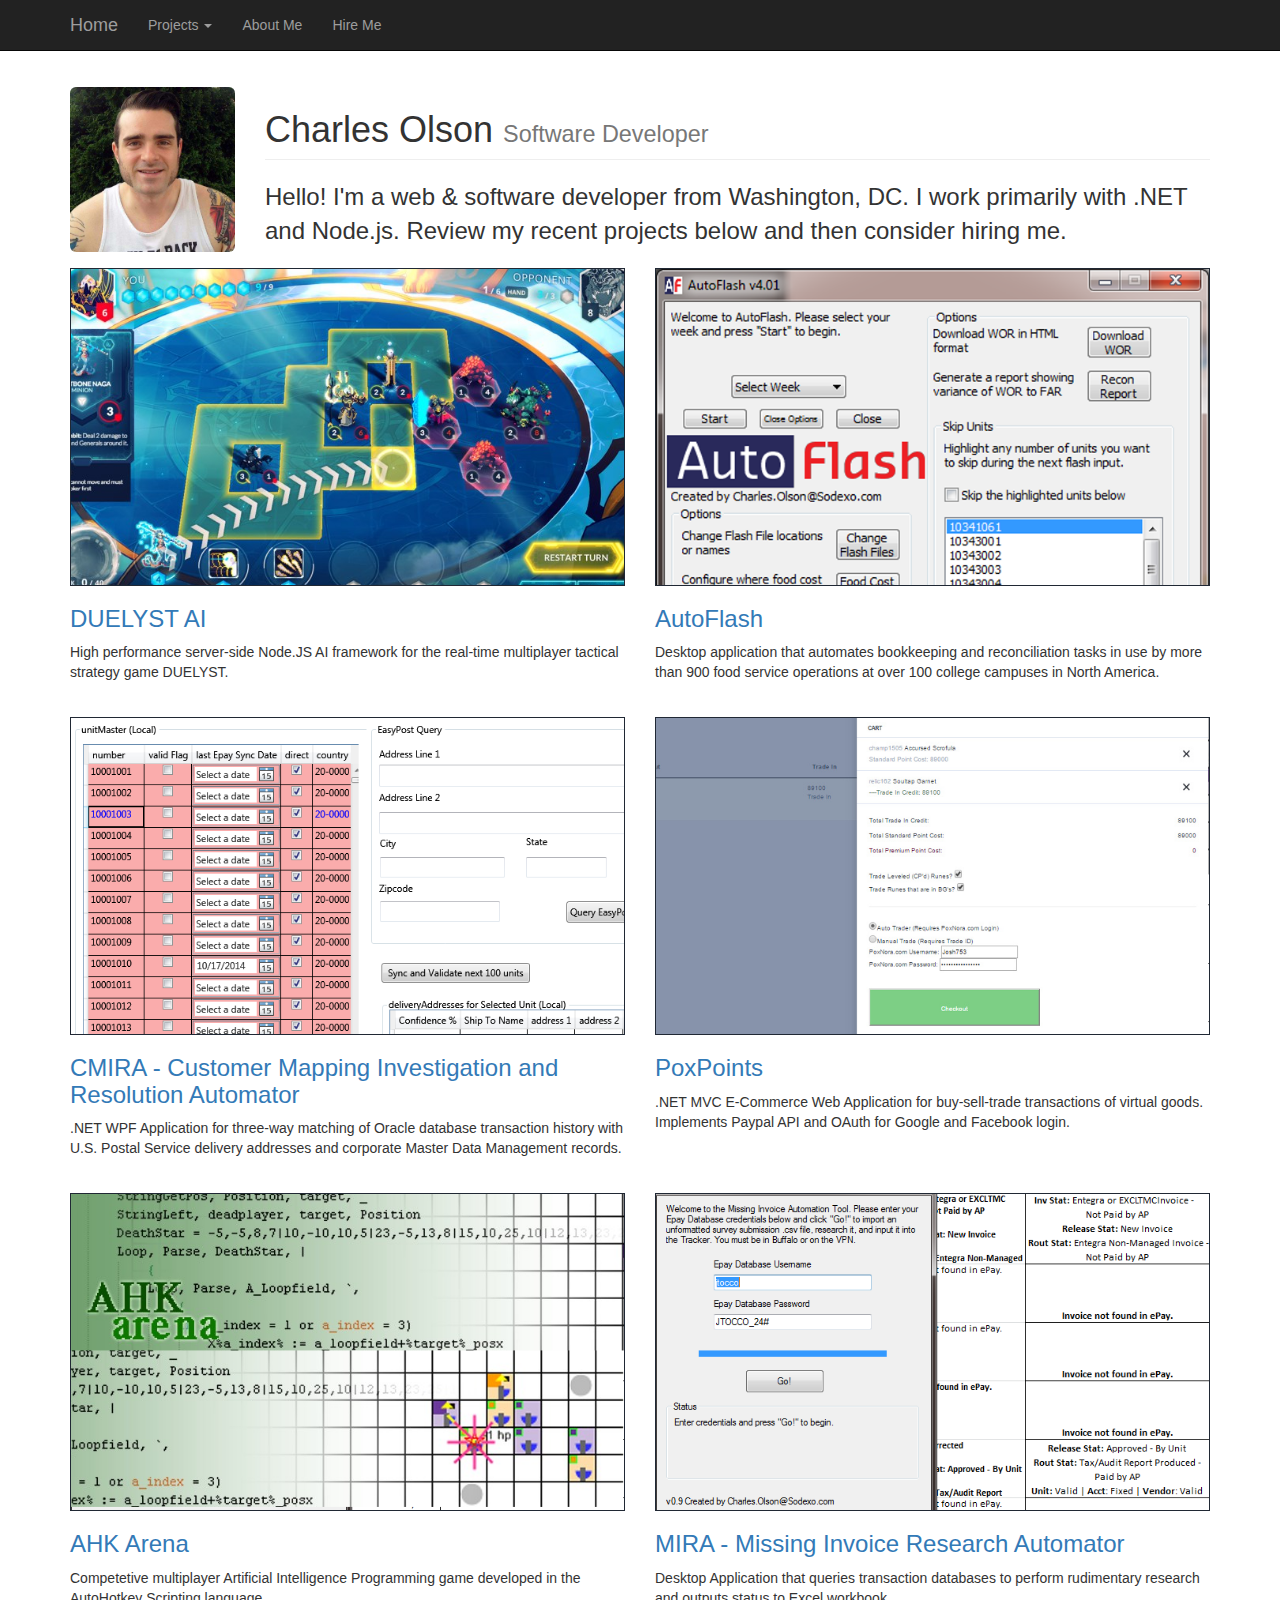
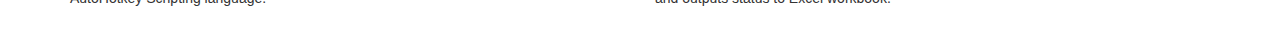
==== index.html @ a9247606 "2" ====
﻿<!DOCTYPE html>
<html lang="en">

<head>

    <meta charset="utf-8">
    <meta http-equiv="X-UA-Compatible" content="IE=edge">
    <meta name="viewport" content="width=device-width, initial-scale=1">
    <meta name="description" content="Professional page for Software Developer Charles Olson">
    <meta name="author" content="Charles Olson">

    <title>Charles Olson | Software Developer</title>

    <!-- Bootstrap Core CSS -->
    <link href="css/bootstrap.min.css" rel="stylesheet">

    <!-- Custom CSS -->
    <link href="css/2-col-portfolio.css" rel="stylesheet">

    <!-- HTML5 Shim and Respond.js IE8 support of HTML5 elements and media queries -->
    <!-- WARNING: Respond.js doesn't work if you view the page via file:// -->
    <!--[if lt IE 9]>
        <script src="https://oss.maxcdn.com/libs/html5shiv/3.7.0/html5shiv.js"></script>
        <script src="https://oss.maxcdn.com/libs/respond.js/1.4.2/respond.min.js"></script>
    <![endif]-->

</head>

<body>

  <!-- Navigation -->
  <nav class="navbar navbar-inverse navbar-fixed-top" role="navigation">
    <div class="container">
      <!-- Brand and toggle get grouped for better mobile display -->
      <div class="navbar-header">
        <button type="button" class="navbar-toggle" data-toggle="collapse" data-target="#bs-example-navbar-collapse-1">
          <span class="sr-only">Toggle navigation</span>
          <span class="icon-bar"></span>
          <span class="icon-bar"></span>
          <span class="icon-bar"></span>
        </button>
        <a class="navbar-brand" href="/index.html">Home</a>
      </div>
      <!-- Collect the nav links, forms, and other content for toggling -->
      <div class="collapse navbar-collapse" id="bs-example-navbar-collapse-1">
        <ul class="nav navbar-nav">
          <li class="dropdown">
            <a class="dropdown-toggle" data-toggle="dropdown" href="#">
              Projects
              <span class="caret"></span>
            </a>
            <ul class="dropdown-menu">
              <li><a href="#">DUELYST AI</a></li>
              <li><a href="#">AutoFlash</a></li>
              <li><a href="#">CMIRA</a></li>
              <li><a href="#">PoxPoints</a></li>
              <li><a href="#">AHK Arena</a></li>
              <li><a href="#">MIRA</a></li>
            </ul>
          </li>
          <li>
            <a href="about.html">About Me</a>
          </li>
          <li>
            <a href="hire-me.html">Hire Me</a>
          </li>
        </ul>
      </div>
      <!-- /.navbar-collapse -->
    </div>
    <!-- /.container -->
  </nav>
    <!-- Page Content -->
    <div class="container">

        <!-- Page Header -->
        <div class="row">
          <div class="col-lg-2">
            <div class="selfie-card">
              <img class="img-responsive img-rounded" src="images/selfie.jpg" />
            </div>
          </div>
          <div class="col-lg-10">
            <div class="header-title">
              <h1 class="page-header">
                Charles Olson
                <small>Software Developer</small>
              </h1>
            </div>
            <div class="introduction-text">
              Hello! I'm a web & software developer from Washington, DC. I work primarily with .NET and Node.js.

              Review my recent projects below and then consider hiring me.
            </div>
          </div>
        </div>
        <!-- /.row -->

        <!-- Projects Row -->
        <div class="row">
            <div class="col-md-6 portfolio-item">
                <a href="#">
                    <img class="img-responsive img-project" src="images/project_dl700x400.png" alt="">
                </a>
                <h3>
                    <a href="#">DUELYST AI</a>
                </h3>
                <p>High performance server-side Node.JS AI framework for the real-time multiplayer tactical strategy game DUELYST.</p>
            </div>
            <div class="col-md-6 portfolio-item">
                <a href="#">
                    <img class="img-responsive img-project" src="images/project_af700x400.png" alt="">
                </a>
                <h3>
                    <a href="#">AutoFlash</a>
                </h3>
                <p>Desktop application that automates bookkeeping and reconciliation tasks in use by more than 900 food service operations at over 100 college campuses in North America.</p>
            </div>
        </div>
        <!-- /.row -->

        <!-- Projects Row -->
        <div class="row">
            <div class="col-md-6 portfolio-item">
                <a href="#">
                    <img class="img-responsive img-project" src="images/project_cm700x400.png" alt="">
                </a>
                <h3>
                    <a href="#">CMIRA - Customer Mapping Investigation and Resolution Automator</a>
                </h3>
                <p>.NET WPF Application for three-way matching of Oracle database transaction history with U.S. Postal Service delivery addresses and corporate Master Data Management records.</p>
            </div>
          <div class="col-md-6 portfolio-item">
            <a href="#">
              <img class="img-responsive img-project" src="images/project_pp700x400.png" alt="">
            </a>
            <h3>
              <a href="#">PoxPoints</a>
            </h3>
            <p>.NET MVC E-Commerce Web Application for buy-sell-trade transactions of virtual goods. Implements Paypal API and OAuth for Google and Facebook login.</p>
          </div>
        </div>
        <!-- /.row -->

        <!-- Projects Row -->
        <div class="row">
            <div class="col-md-6 portfolio-item">
                <a href="#">
                    <img class="img-responsive img-project" src="images/project_ahka700x400.png" alt="">
                </a>
                <h3>
                    <a href="#">AHK Arena</a>
                </h3>
                <p>Competetive multiplayer Artificial Intelligence Programming game developed in the AutoHotkey Scripting language.</p>
            </div>
          <div class="col-md-6 portfolio-item">
            <a href="#">
              <img class="img-responsive img-project" src="images/project_mi700x400.png" alt="">
            </a>
            <h3>
              <a href="#">MIRA - Missing Invoice Research Automator</a>
            </h3>
            <p>Desktop Application that queries transaction databases to perform rudimentary research and outputs status to Excel workbook.</p>
          </div>
        </div>
        <!-- /.row -->

        <!--<hr>-->

        <!-- Pagination -->
        <!--<div class="row text-center">
            <div class="col-lg-12">
                <ul class="pagination">
                    <li>
                        <a href="#">&laquo;</a>
                    </li>
                    <li class="active">
                        <a href="#">1</a>
                    </li>
                    <li>
                        <a href="#">2</a>
                    </li>
                    <li>
                        <a href="#">3</a>
                    </li>
                    <li>
                        <a href="#">4</a>
                    </li>
                    <li>
                        <a href="#">5</a>
                    </li>
                    <li>
                        <a href="#">&raquo;</a>
                    </li>
                </ul>
            </div>
        </div>-->
        <!-- /.row -->

        <!--<hr>

        <footer>
            <div class="row">
                <div class="col-lg-12">
                    <p>Copyright &copy; Your Website 2014</p>
                </div>
            </div>
        </footer>-->

    </div>
    <!-- /.container -->

    <!-- jQuery -->
    <script src="js/jquery.js"></script>

    <!-- Bootstrap Core JavaScript -->
    <script src="js/bootstrap.min.js"></script>

</body>

</html>
---- css/2-col-portfolio.css ----
/*!
 * Start Bootstrap - 2 Col Portfolio (http://startbootstrap.com/)
 * Copyright 2013-2016 Start Bootstrap
 * Licensed under MIT (https://github.com/BlackrockDigital/startbootstrap/blob/gh-pages/LICENSE)
 */

body {
    padding-top: 70px; /* Required padding for .navbar-fixed-top. Remove if using .navbar-static-top. Change if height of navigation changes. */
}

.portfolio-item {
    margin-bottom: 25px;
}

footer {
    margin: 50px 0;
}

.selfie-card {
  padding-top: 10%;
  padding-bottom: 10%;
  /*padding: 10% 10% 10% 0%;*/
  max-width: 200px;
}

.introduction-text {
  font-size: x-large;
  padding-bottom: 10px;
}

.header-title {
  padding-top:0%;
}

.img-project {
  border: 1px solid #202834;
}

.img-about {
  border-radius: 3px;
  max-width: 100%;
  height: auto;
  }

.column {
  max-width: 90rem;
}

.clearfix {
  overflow: auto;
}

.about-ul {
  overflow: hidden;
}

.content-body {
  margin: 2rem;
  font-size: large;
}

.fig-image {
  float: left;
  margin: 0 2rem 2rem 0;
}

.fig-image-caption {
  font-family: "DINPro", Helvetica Neue, Helvetica, Arial, sans-serif;
  letter-spacing: .08rem;
  color: #878787;
  font-size: 1.4rem;
  font-weight: 300;
  line-height: 2.1rem;
  margin-top: .5rem;
  display: block;
}

@media only screen and (max-width: 1199px) {
  .header-title {
    padding-top: 0%;
    padding-bottom: 0%;
  }

  .page-header {
    margin: 0px
  }

  .selfie-card {
  }
}
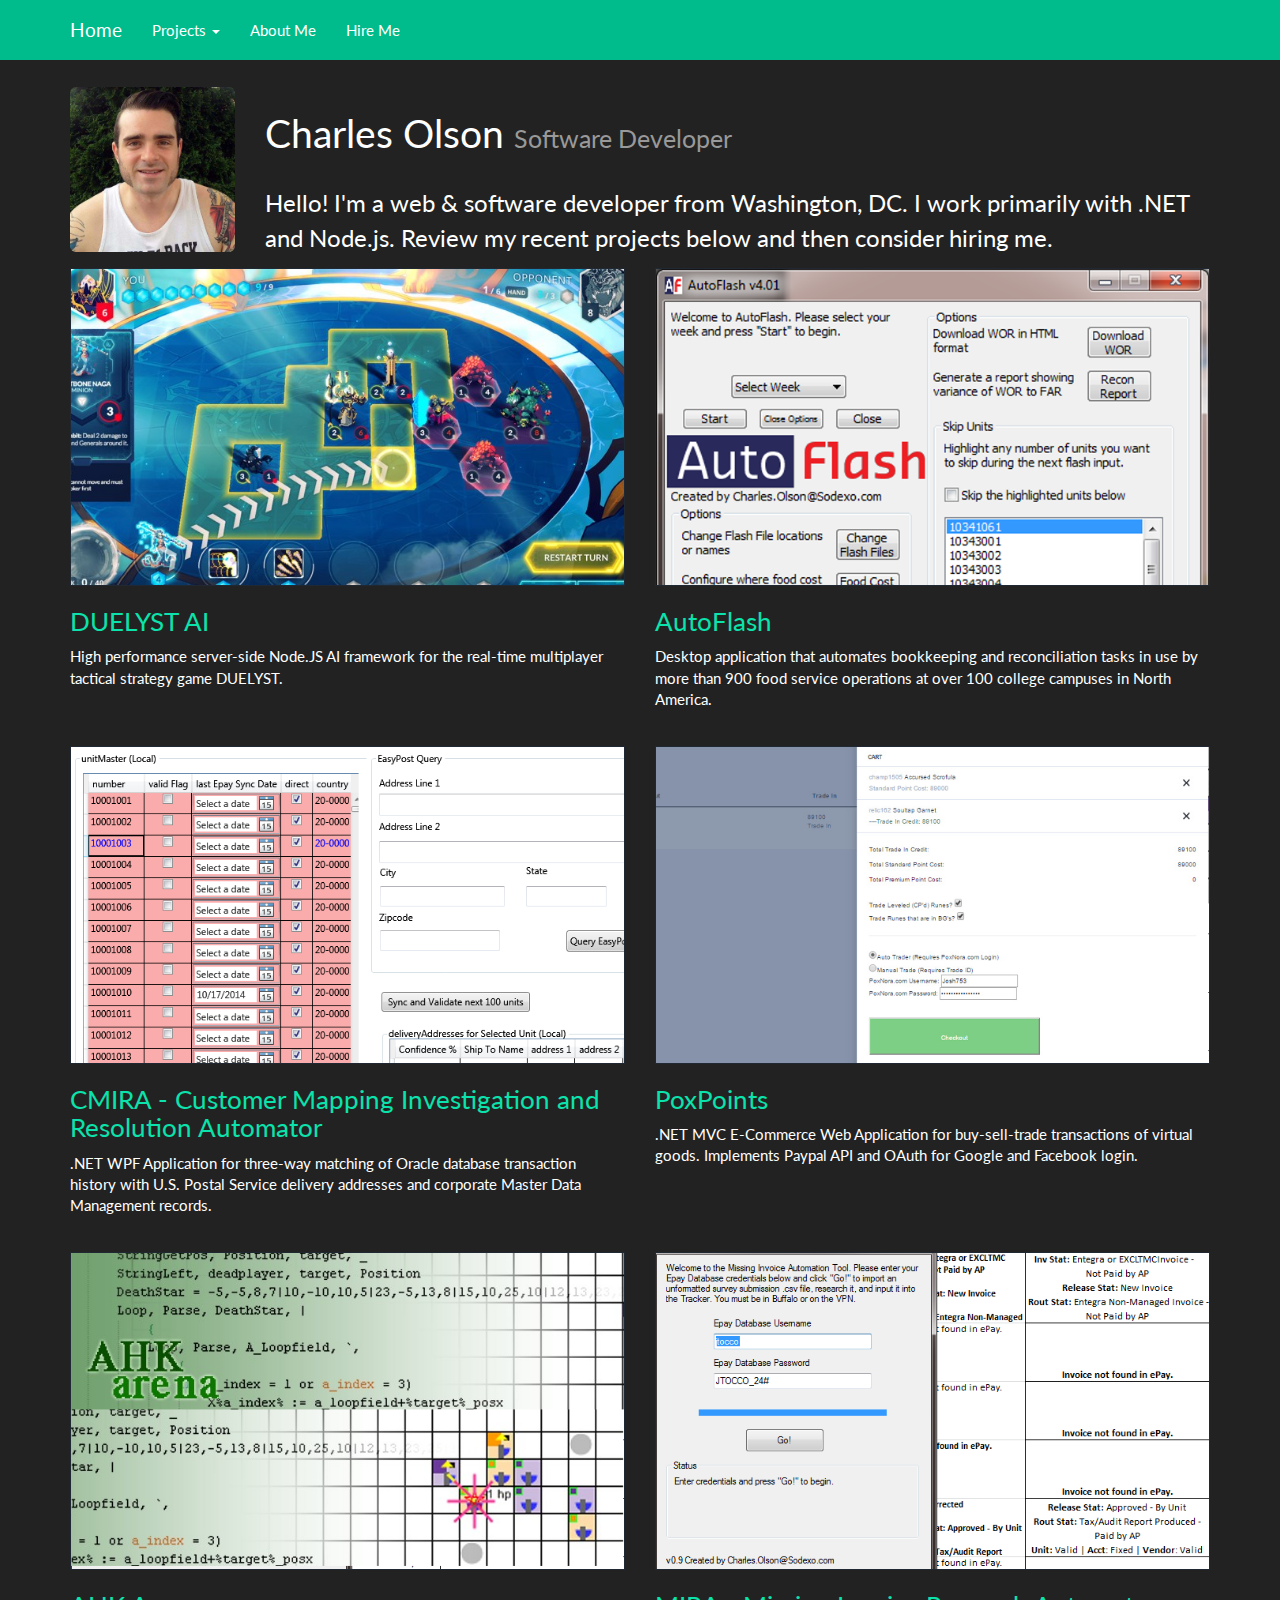
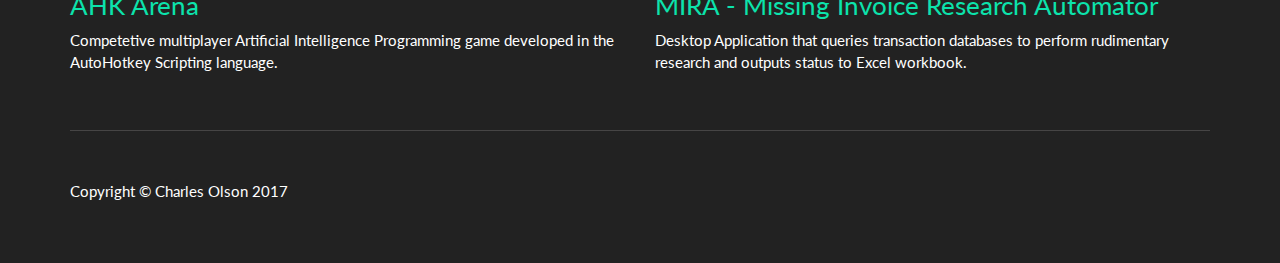
==== commit f0752a3b: "project pages and style changes" ====
--- a/index.html
+++ b/index.html
@@ -39,7 +39,7 @@
           <span class="icon-bar"></span>
           <span class="icon-bar"></span>
         </button>
-        <a class="navbar-brand" href="/index.html">Home</a>
+        <a class="navbar-brand" href="index.html">Home</a>
       </div>
       <!-- Collect the nav links, forms, and other content for toggling -->
       <div class="collapse navbar-collapse" id="bs-example-navbar-collapse-1">
@@ -50,8 +50,8 @@
               <span class="caret"></span>
             </a>
             <ul class="dropdown-menu">
-              <li><a href="#">DUELYST AI</a></li>
-              <li><a href="#">AutoFlash</a></li>
+              <li><a href="project-duelyst.html">DUELYST AI</a></li>
+              <li><a href="project-autoflash.html">AutoFlash</a></li>
               <li><a href="#">CMIRA</a></li>
               <li><a href="#">PoxPoints</a></li>
               <li><a href="#">AHK Arena</a></li>
@@ -99,20 +99,20 @@
         <!-- Projects Row -->
         <div class="row">
             <div class="col-md-6 portfolio-item">
-                <a href="#">
+                <a href="project-duelyst.html">
                     <img class="img-responsive img-project" src="images/project_dl700x400.png" alt="">
                 </a>
                 <h3>
-                    <a href="#">DUELYST AI</a>
+                    <a href="project-duelyst.html">DUELYST AI</a>
                 </h3>
                 <p>High performance server-side Node.JS AI framework for the real-time multiplayer tactical strategy game DUELYST.</p>
             </div>
             <div class="col-md-6 portfolio-item">
-                <a href="#">
+                <a href="project-autoflash.html">
                     <img class="img-responsive img-project" src="images/project_af700x400.png" alt="">
                 </a>
                 <h3>
-                    <a href="#">AutoFlash</a>
+                    <a href="project-autoflash.html">AutoFlash</a>
                 </h3>
                 <p>Desktop application that automates bookkeeping and reconciliation tasks in use by more than 900 food service operations at over 100 college campuses in North America.</p>
             </div>
@@ -197,15 +197,15 @@
         </div>-->
         <!-- /.row -->
 
-        <!--<hr>
-
-        <footer>
-            <div class="row">
-                <div class="col-lg-12">
-                    <p>Copyright &copy; Your Website 2014</p>
-                </div>
-            </div>
-        </footer>-->
+      <hr>
+
+      <footer>
+        <div class="row">
+          <div class="col-lg-12">
+            <p>Copyright &copy; Charles Olson 2017</p>
+          </div>
+        </div>
+      </footer>
 
     </div>
     <!-- /.container -->
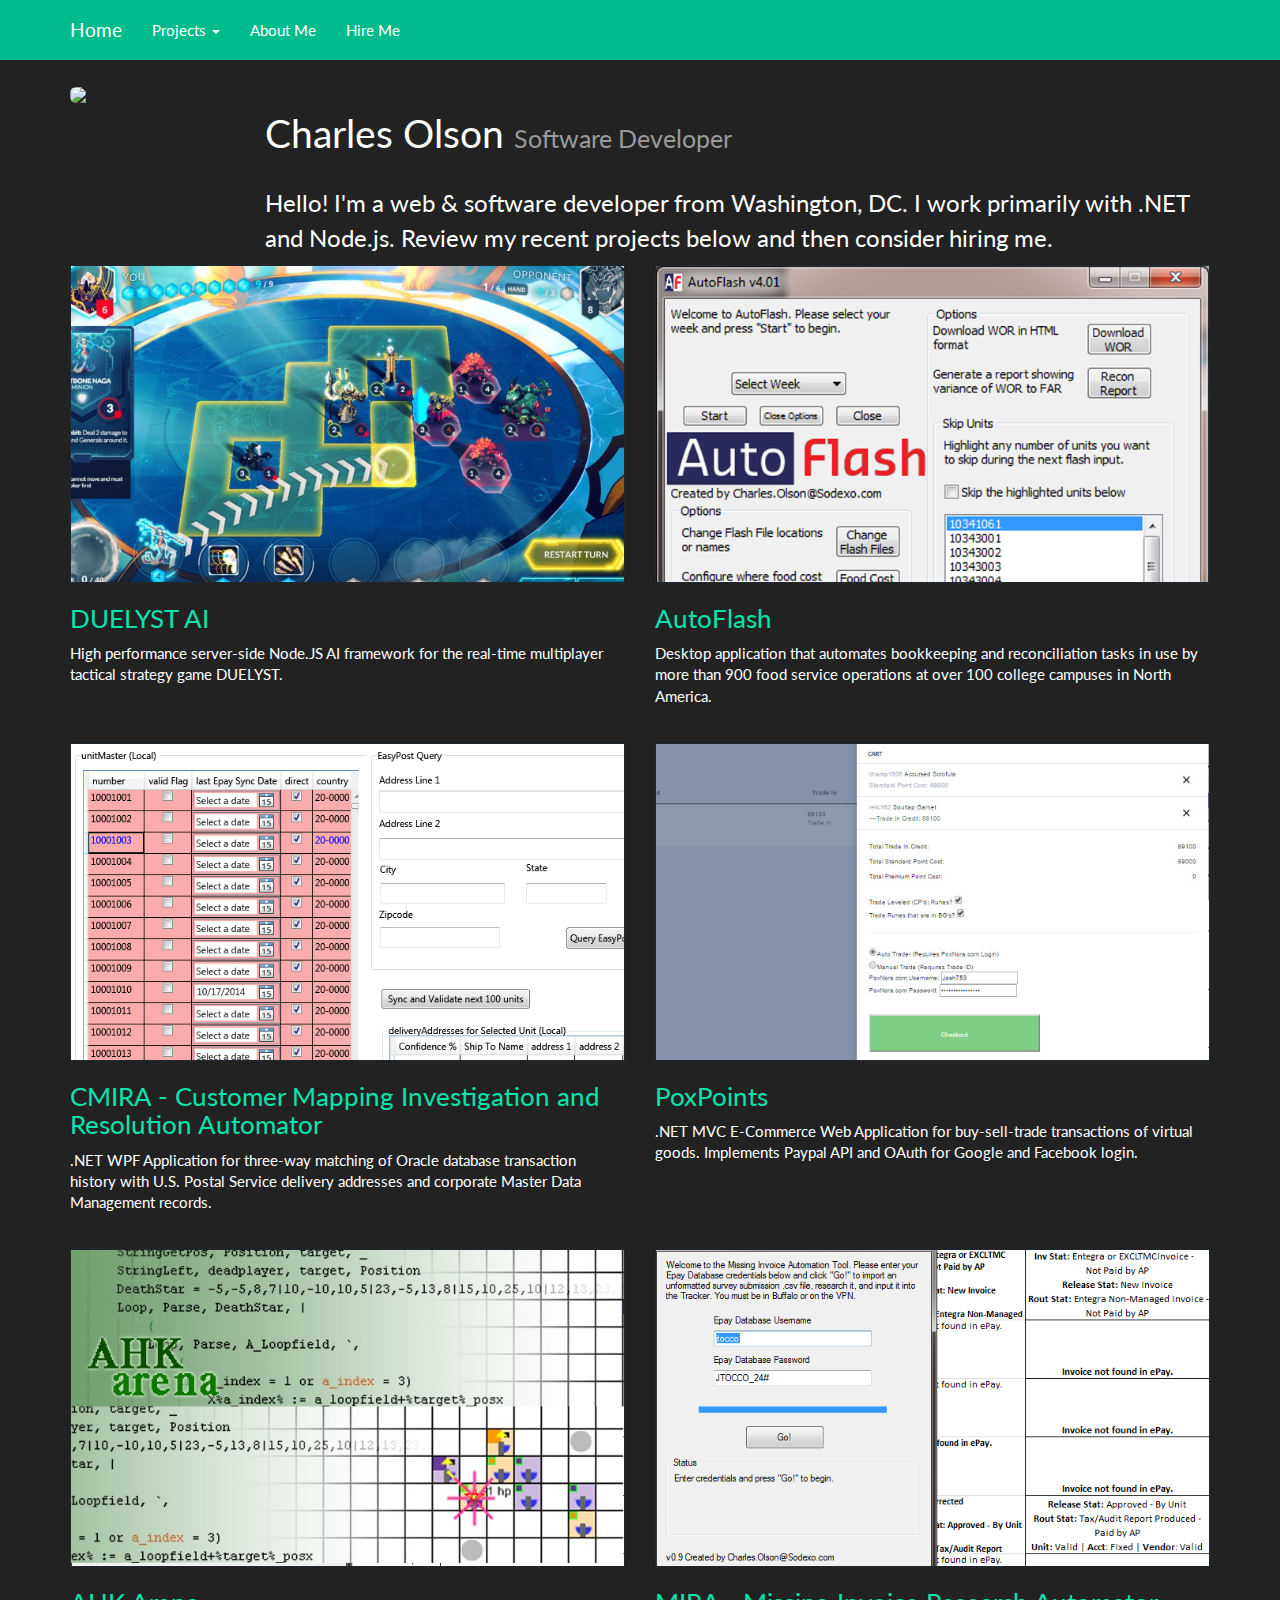
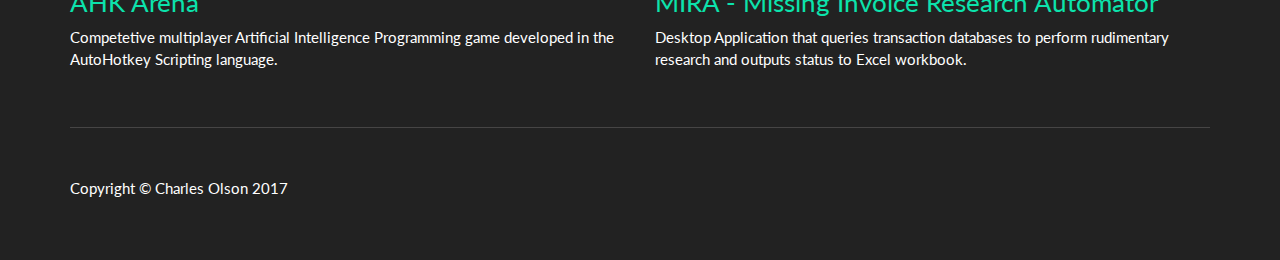
==== commit ef6727f4: "selfie change" ====
--- a/index.html
+++ b/index.html
@@ -77,7 +77,7 @@
         <div class="row">
           <div class="col-lg-2">
             <div class="selfie-card">
-              <img class="img-responsive img-rounded" src="images/selfie.jpg" />
+              <img class="img-responsive img-rounded" src="images/selfie-hire.jpg" />
             </div>
           </div>
           <div class="col-lg-10">
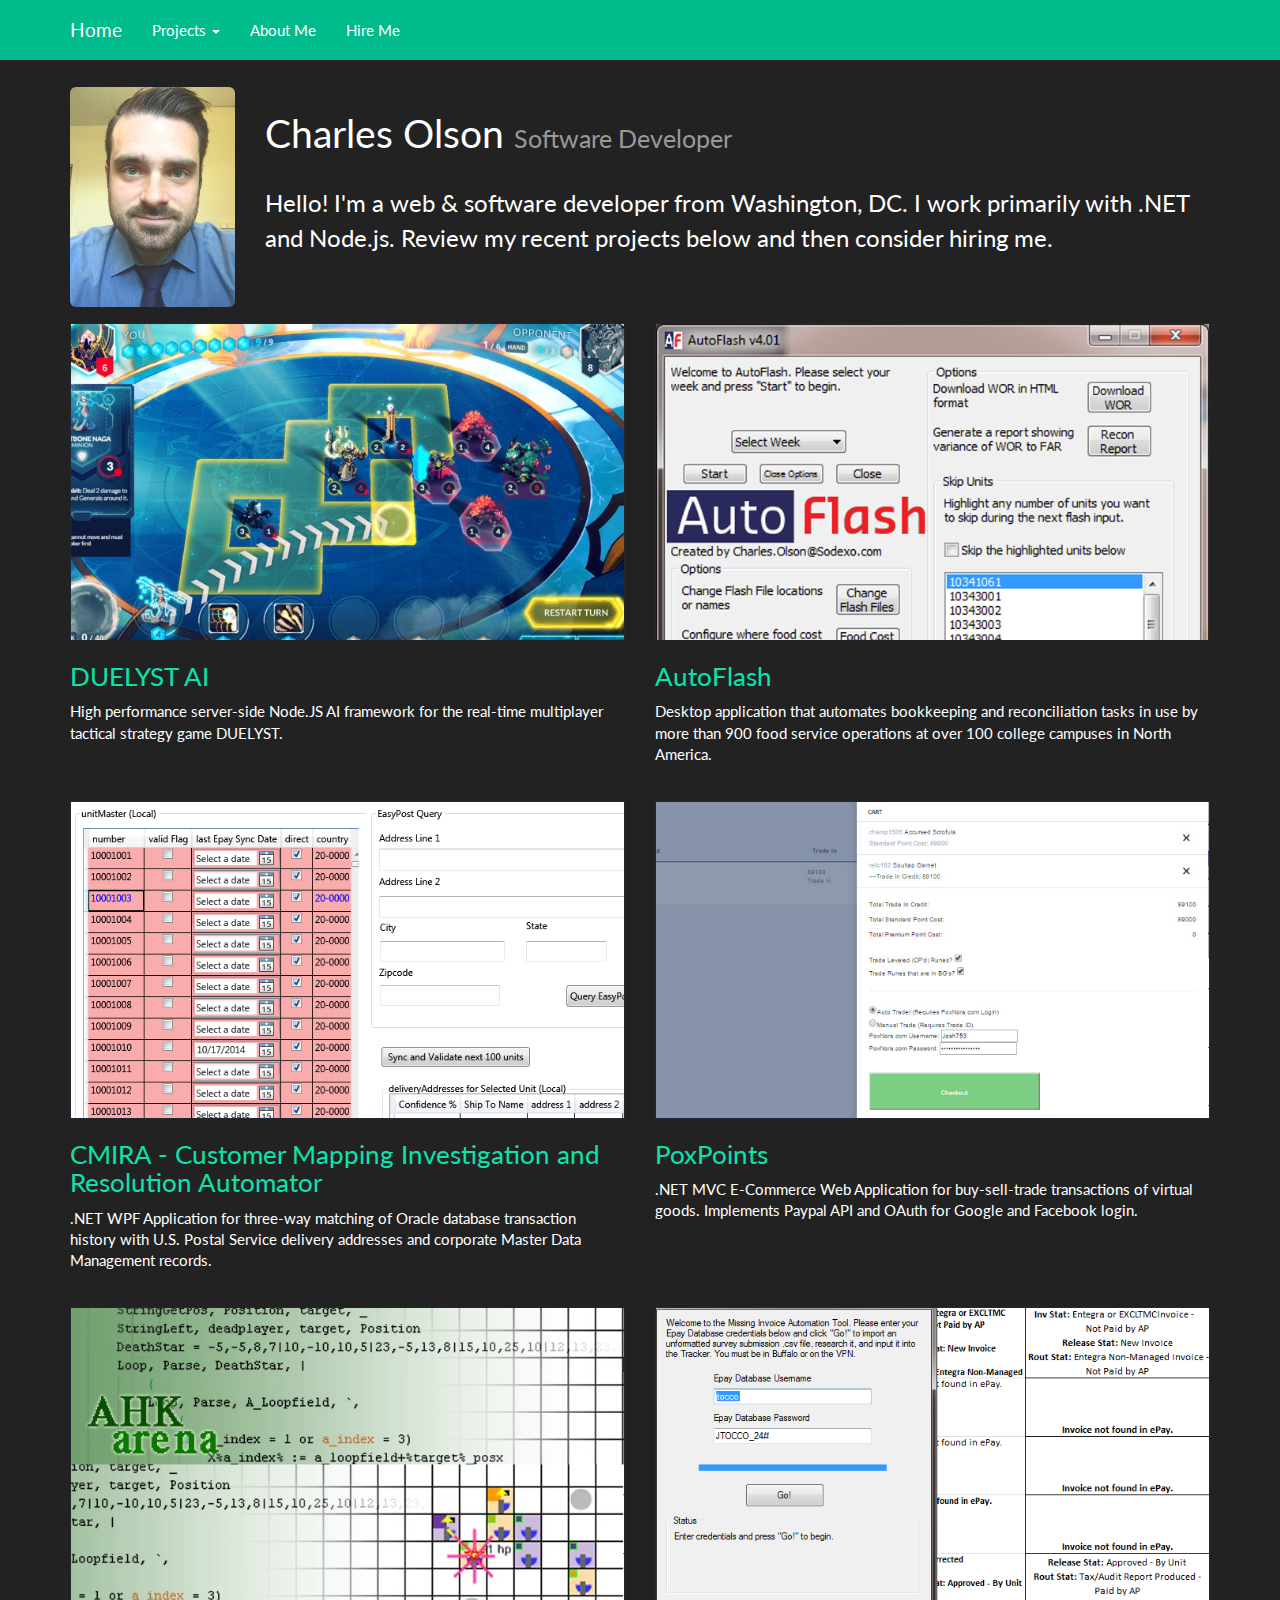
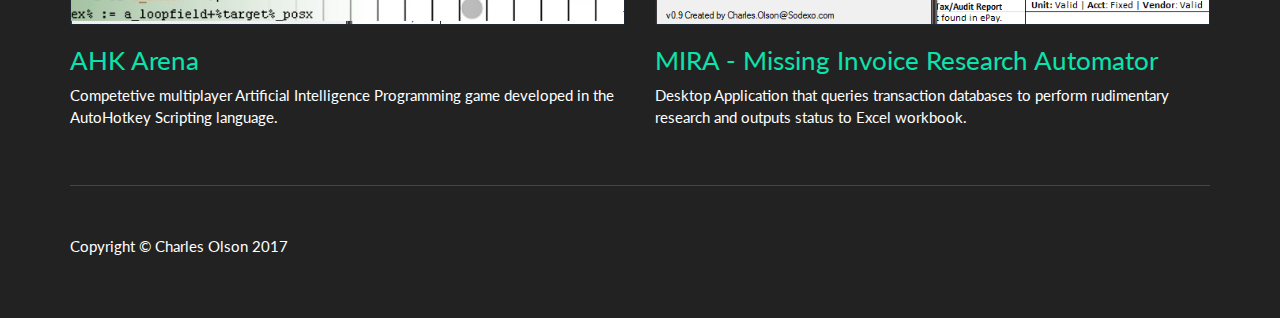
==== commit b8e92429: "fix" ====
--- a/index.html
+++ b/index.html
@@ -77,7 +77,7 @@
         <div class="row">
           <div class="col-lg-2">
             <div class="selfie-card">
-              <img class="img-responsive img-rounded" src="images/selfie-hire.jpg" />
+              <img class="img-responsive img-rounded" src="images/selfie-hire.JPG" />
             </div>
           </div>
           <div class="col-lg-10">
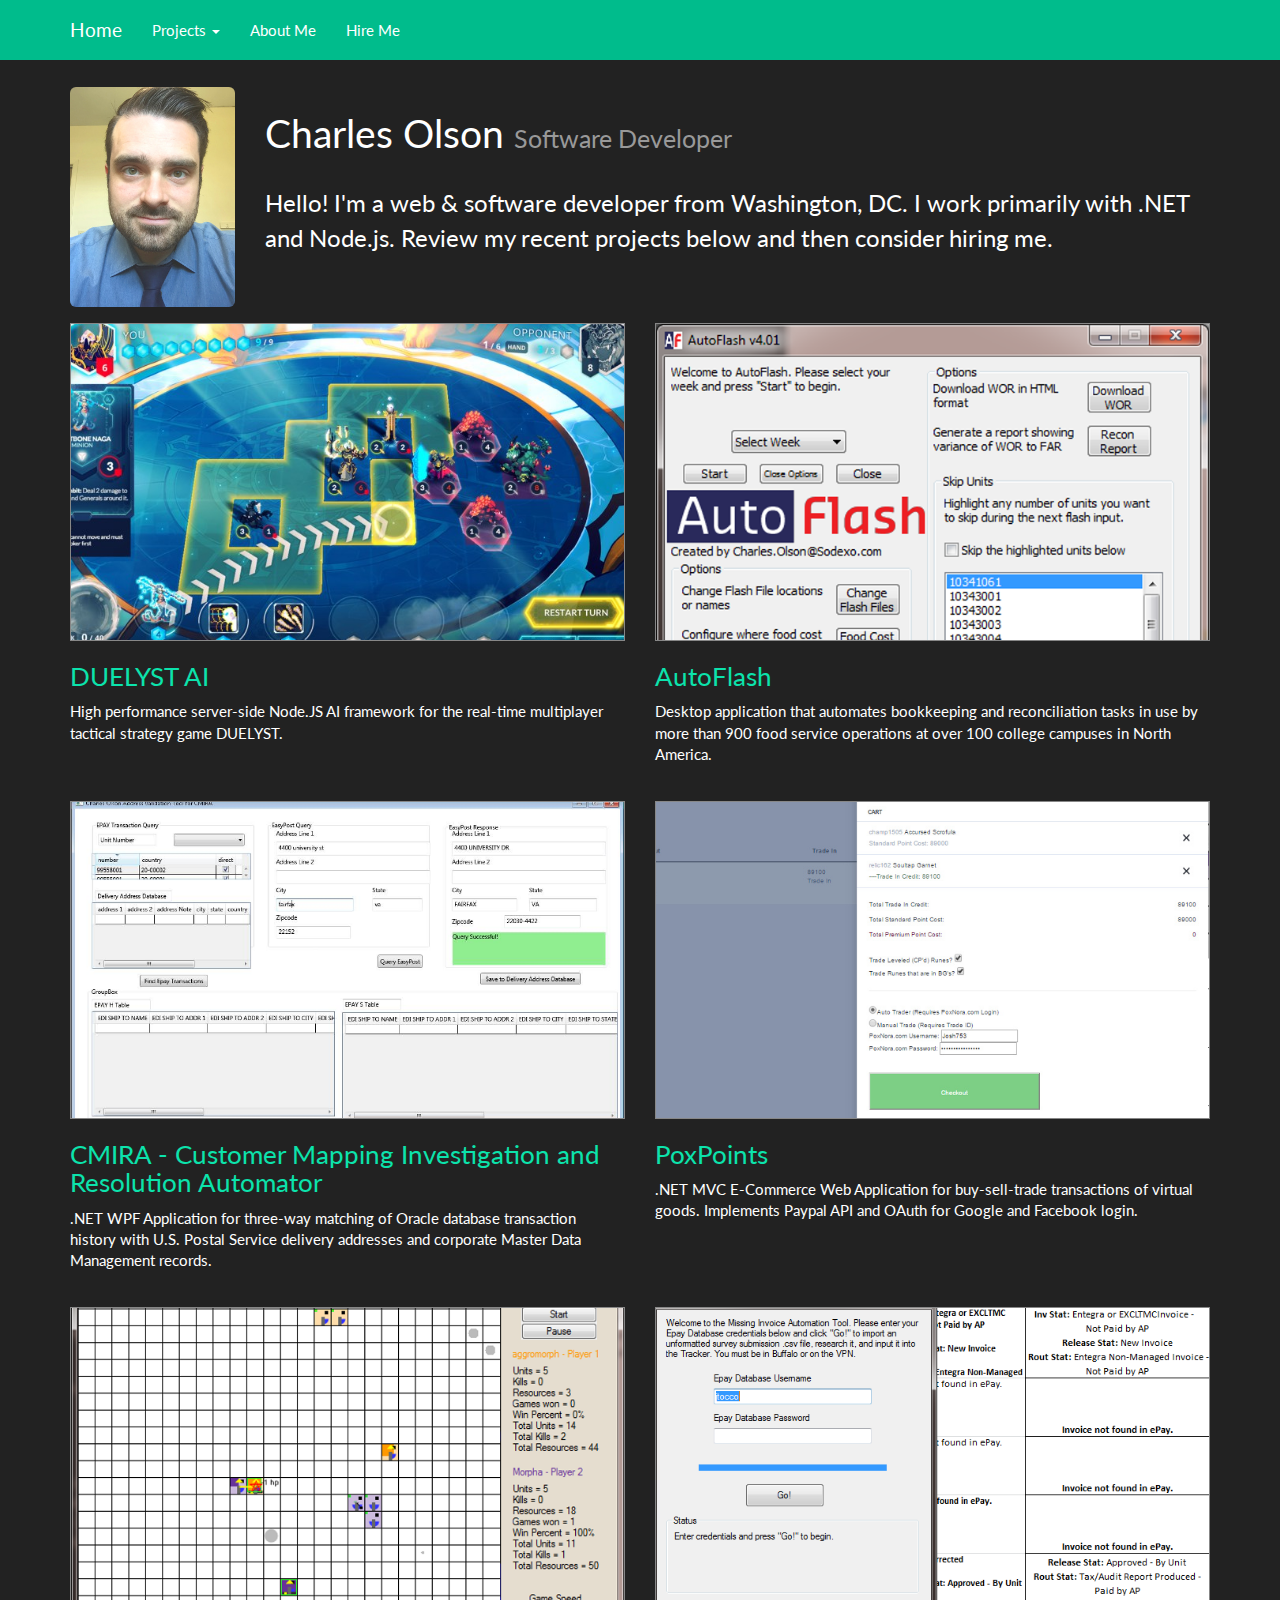
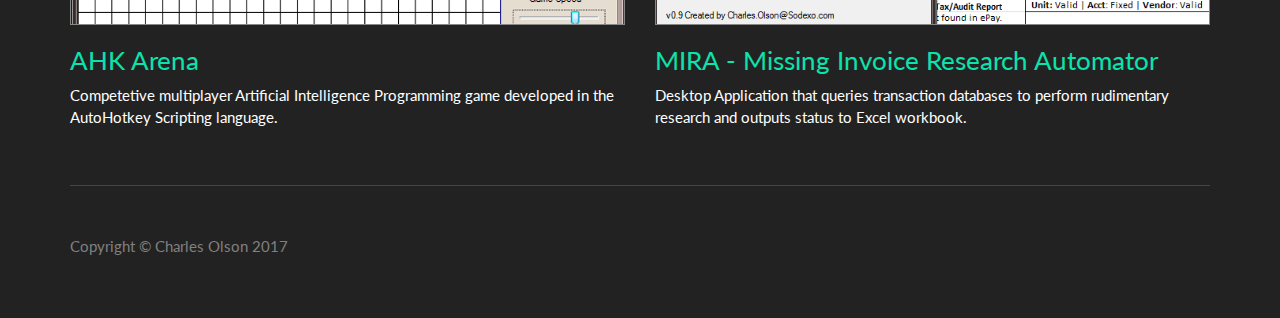
==== commit 940b0fdf: "finish project pages" ====
--- a/index.html
+++ b/index.html
@@ -8,7 +8,7 @@
     <meta name="viewport" content="width=device-width, initial-scale=1">
     <meta name="description" content="Professional page for Software Developer Charles Olson">
     <meta name="author" content="Charles Olson">
-
+    <link rel="shortcut icon" href="images/favicon.ico">
     <title>Charles Olson | Software Developer</title>
 
     <!-- Bootstrap Core CSS -->
@@ -52,10 +52,10 @@
             <ul class="dropdown-menu">
               <li><a href="project-duelyst.html">DUELYST AI</a></li>
               <li><a href="project-autoflash.html">AutoFlash</a></li>
-              <li><a href="#">CMIRA</a></li>
-              <li><a href="#">PoxPoints</a></li>
-              <li><a href="#">AHK Arena</a></li>
-              <li><a href="#">MIRA</a></li>
+              <li><a href="project-cmira.html">CMIRA</a></li>
+              <li><a href="project-poxpoints.html">PoxPoints</a></li>
+              <li><a href="project-ahkarena.html">AHK Arena</a></li>
+              <li><a href="project-mira.html">MIRA</a></li>
             </ul>
           </li>
           <li>
@@ -122,20 +122,20 @@
         <!-- Projects Row -->
         <div class="row">
             <div class="col-md-6 portfolio-item">
-                <a href="#">
-                    <img class="img-responsive img-project" src="images/project_cm700x400.png" alt="">
-                </a>
-                <h3>
-                    <a href="#">CMIRA - Customer Mapping Investigation and Resolution Automator</a>
+                <a href="project-cmira.html">
+                    <img class="img-responsive img-project" src="images/project_cm_2_700x400.png" alt="">
+                </a>
+                <h3>
+                    <a href="project-cmira.html">CMIRA - Customer Mapping Investigation and Resolution Automator</a>
                 </h3>
                 <p>.NET WPF Application for three-way matching of Oracle database transaction history with U.S. Postal Service delivery addresses and corporate Master Data Management records.</p>
             </div>
           <div class="col-md-6 portfolio-item">
-            <a href="#">
+            <a href="project-poxpoints.html">
               <img class="img-responsive img-project" src="images/project_pp700x400.png" alt="">
             </a>
             <h3>
-              <a href="#">PoxPoints</a>
+              <a href="project-poxpoints.html">PoxPoints</a>
             </h3>
             <p>.NET MVC E-Commerce Web Application for buy-sell-trade transactions of virtual goods. Implements Paypal API and OAuth for Google and Facebook login.</p>
           </div>
@@ -145,20 +145,20 @@
         <!-- Projects Row -->
         <div class="row">
             <div class="col-md-6 portfolio-item">
-                <a href="#">
-                    <img class="img-responsive img-project" src="images/project_ahka700x400.png" alt="">
-                </a>
-                <h3>
-                    <a href="#">AHK Arena</a>
+                <a href="project-ahkarena.html">
+                    <img class="img-responsive img-project" src="images/project_ahka_2_700x400.png" alt="">
+                </a>
+                <h3>
+                    <a href="project-ahkarena.html">AHK Arena</a>
                 </h3>
                 <p>Competetive multiplayer Artificial Intelligence Programming game developed in the AutoHotkey Scripting language.</p>
             </div>
           <div class="col-md-6 portfolio-item">
-            <a href="#">
+            <a href="project-mira.html">
               <img class="img-responsive img-project" src="images/project_mi700x400.png" alt="">
             </a>
             <h3>
-              <a href="#">MIRA - Missing Invoice Research Automator</a>
+              <a href="project-mira.html">MIRA - Missing Invoice Research Automator</a>
             </h3>
             <p>Desktop Application that queries transaction databases to perform rudimentary research and outputs status to Excel workbook.</p>
           </div>
--- a/css/2-col-portfolio.css
+++ b/css/2-col-portfolio.css
@@ -33,7 +33,7 @@
 }
 
 .img-project {
-  border: 1px solid #202834;
+  border: 1px solid #878787;
 }
 
 .img-about {
@@ -64,6 +64,19 @@
   margin: 0 2rem 2rem 0;
 }
 
+.fig-image-project {
+padding: 2rem;
+}
+
+.centered {
+  display: block;
+  margin:auto;
+}
+
+.inline {
+  display:inline;
+}
+
 .fig-image-caption {
   font-family: "DINPro", Helvetica Neue, Helvetica, Arial, sans-serif;
   letter-spacing: .08rem;
@@ -73,6 +86,15 @@
   line-height: 2.1rem;
   margin-top: .5rem;
   display: block;
+}
+
+.fig-project-caption {
+  margin-left: 2rem;
+  margin-top: 0;
+}
+
+footer {
+  color: gray;
 }
 
 @media only screen and (max-width: 1199px) {
